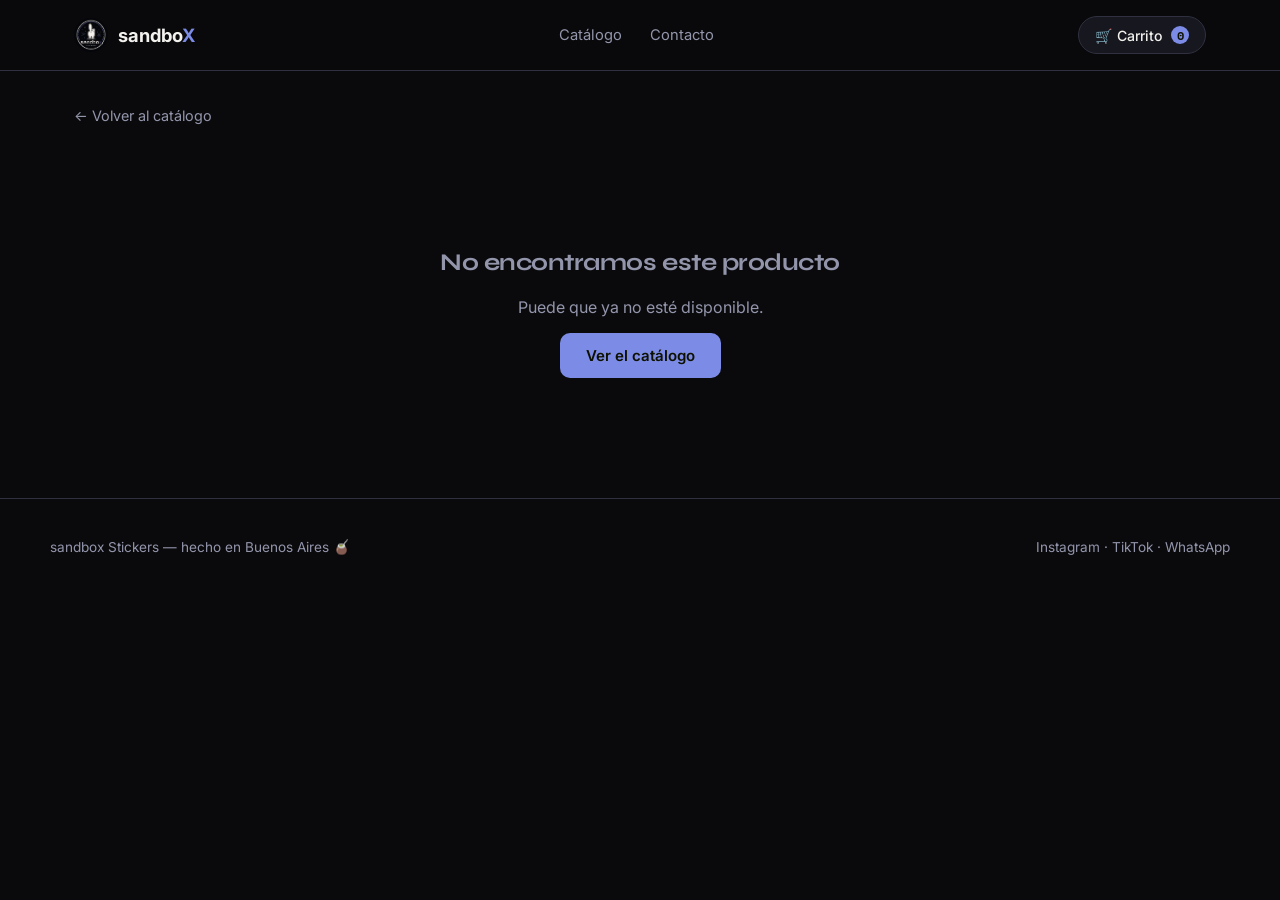
==== producto.html @ 06474141 "Agrego productos.js y producto.hml + estilos.css + carrito.js" ====
<!DOCTYPE html>
<html lang="es-AR">
<head>
<meta charset="UTF-8">
<meta name="viewport" content="width=device-width, initial-scale=1.0">
<title>Producto — sandboX Stickers</title>
<link rel="icon" type="image/png" href="assets/logo.png">
<link rel="preconnect" href="https://fonts.googleapis.com">
<link rel="preconnect" href="https://fonts.gstatic.com" crossorigin>
<link href="https://fonts.googleapis.com/css2?family=Syne:wght@600;700;800&family=Inter:wght@400;500;600&family=Space+Mono:wght@400;700&display=swap" rel="stylesheet">
<link rel="stylesheet" href="estilos.css">
</head>
<body>

<header>
  <div class="nav wrap">
    <a class="logo" href="index.html"><img src="assets/logo.png" alt="sandboX Stickers" class="logo-img"><span>sandbo<span class="logo-x">X</span></span></a>
    <nav class="nav-links">
      <a href="index.html#catalogo">Catálogo</a>
      <a href="index.html#contacto">Contacto</a>
    </nav>
    <button class="btn-carrito" id="botonCarrito" aria-label="Abrir carrito">
      🛒 Carrito <span class="contador-carrito" id="contadorCarrito">0</span>
    </button>
  </div>
</header>

<main class="wrap">
  <a class="volver" href="index.html#catalogo">← Volver al catálogo</a>
  <div id="contenido"></div>
</main>

<footer id="contacto">
  <div class="pie-contenido">
    <span>sandbox Stickers — hecho en Buenos Aires 🧉</span>
    <span>
      <a href="https://www.instagram.com/sandbox2401" target="_blank" rel="noopener">Instagram</a> ·
      <a href="https://www.tiktok.com/@sandbox2401" target="_blank" rel="noopener">TikTok</a> ·
      <a href="https://wa.me/5491130157309" target="_blank" rel="noopener">WhatsApp</a>
    </span>
  </div>
</footer>

<script src="productos.js"></script>
<script src="carrito.js"></script>
<script>
  /* =====================================================================
     PÁGINA DE PRODUCTO
     La dirección es producto.html?id=4  ->  muestra el producto con id 4
     ===================================================================== */

  function obtenerIdDeLaDireccion(){
    const parametros = new URLSearchParams(window.location.search);
    return Number(parametros.get('id'));
  }

  function dibujarProducto(){
    const contenido = document.getElementById('contenido');
    const producto = buscarProducto(obtenerIdDeLaDireccion());

    if (!producto){
      contenido.innerHTML = `
        <div class="no-encontrado">
          <h2>No encontramos este producto</h2>
          <p>Puede que ya no esté disponible.</p>
          <a class="btn btn-principal" href="index.html#catalogo">Ver el catálogo</a>
        </div>`;
      return;
    }

    document.title = `${producto.nombre} — sandboX Stickers`;

    const mensajeConsulta = `Hola! Quiero consultar por: ${producto.nombre} (${formatearPrecio(producto.precio)})`;
    const linkConsulta = `https://wa.me/${TELEFONO_WHATSAPP}?text=${encodeURIComponent(mensajeConsulta)}`;

    contenido.innerHTML = `
      <div class="detalle">
        <div class="detalle-imagen">${armarMiniatura(producto)}</div>
        <div class="detalle-info">
          <span class="detalle-categoria">${producto.categoria}</span>
          <h1>${producto.nombre}</h1>
          <div class="detalle-precio">${formatearPrecio(producto.precio)}</div>
          ${producto.descripcion ? `<p class="detalle-texto">${producto.descripcion}</p>` : ''}
          ${producto.detalle ? `<p class="detalle-texto">${producto.detalle}</p>` : ''}
          <div class="caja-plazo"><strong>Tiempo de entrega:</strong> ${AVISO_PLAZO}</div>
          <div class="detalle-botones">
            <button class="btn btn-principal" id="botonAgregar">Agregar al carrito</button>
            <a class="btn btn-borde" href="${linkConsulta}" target="_blank" rel="noopener">Consultar por WhatsApp</a>
          </div>
        </div>
      </div>
    `;

    document.getElementById('botonAgregar').addEventListener('click', () => {
      agregarAlCarrito(producto.id);
      abrirCarrito();
    });
  }

  iniciarCarrito();
  dibujarProducto();
</script>
</body>
</html>
---- estilos.css ----
:root{
  --bg: #0a0a0d;
  --panel: #16171f;
  --panel-2: #1e2029;
  --line: #2f3140;
  --text: #f2f1ee;
  --text-dim: #9396ab;
  --acento: #7c8ce6;
  --naranja: #ff7a45;
  --rojo: #ff4757;
  --radius: 14px;
}
*{ box-sizing: border-box; }
html{ scroll-behavior: smooth; }
body{
  margin:0;
  background: var(--bg);
  color: var(--text);
  font-family: 'Inter', sans-serif;
  -webkit-font-smoothing: antialiased;
}
h1,h2,h3{ font-family:'Syne', sans-serif; letter-spacing:-0.02em; }
a{ color: inherit; }
button{ font-family: inherit; cursor:pointer; }
:focus-visible{ outline: 2px solid var(--acento); outline-offset: 2px; }

/* ---------- estructura ---------- */
.wrap{ max-width: 1180px; margin: 0 auto; padding: 0 24px; }
.perforacion{
  height: 1px;
  background-image: repeating-linear-gradient(90deg, var(--line) 0 6px, transparent 6px 14px);
  margin: 64px 0;
}

/* ---------- encabezado ---------- */
header{
  position: sticky; top:0; z-index: 40;
  background: rgba(10,10,13,0.85);
  backdrop-filter: blur(10px);
  border-bottom: 1px solid var(--line);
}
.nav{ display:flex; align-items:center; justify-content:space-between; padding: 16px 24px; }
.logo{ display:flex; align-items:center; gap:10px; font-size: 1.15rem; font-weight:700; text-decoration:none; }
.logo-img{ width:34px; height:34px; border-radius:50%; object-fit:cover; }
.logo-x{ color: var(--acento); }
.nav-links{ display:flex; gap:28px; font-size:0.92rem; color: var(--text-dim); }
.nav-links a{ text-decoration:none; }
.nav-links a:hover{ color: var(--text); }
.btn-carrito{
  display:flex; align-items:center; gap:8px;
  background: var(--panel); border:1px solid var(--line); color: var(--text);
  padding: 9px 16px; border-radius: 999px; font-size:0.88rem; font-weight:500;
  transition: border-color .15s ease;
}
.btn-carrito:hover{ border-color: var(--acento); }
.contador-carrito{
  background: var(--acento); color:#0e1000; font-family:'Space Mono',monospace;
  font-size:0.72rem; font-weight:700; min-width:18px; height:18px; border-radius:999px;
  display:flex; align-items:center; justify-content:center; padding: 0 4px;
}

/* ---------- presentación (terminal) ---------- */
.presentacion{ padding: 56px 24px 8px; }
.terminal{
  max-width: 720px; margin: 0 auto;
  background: #0d0e13; border:1px solid var(--line); border-radius: var(--radius);
  overflow:hidden; box-shadow: 0 0 60px -20px rgba(124,140,230,0.25);
}
.terminal-cabecera{
  display:flex; align-items:center; gap:8px;
  padding: 12px 16px; background: var(--panel-2); border-bottom:1px solid var(--line);
}
.punto{ width:11px; height:11px; border-radius:50%; }
.punto.r{ background:#ff5f56; }
.punto.y{ background:#ffbd2e; }
.punto.g{ background:#27c93f; }
.terminal-titulo{
  margin-left:8px; font-family:'Space Mono',monospace; font-size:0.75rem; color: var(--text-dim);
}
.terminal-cuerpo{
  margin:0; padding: 22px 20px 26px; font-family:'Space Mono',monospace; font-size:0.85rem;
  line-height:1.75; white-space:pre-wrap; word-break:break-word; min-height: 220px;
}
.linea{ min-height:1.75em; }
.cm{ color:#6b6f82; font-style:italic; }
.kw{ color: var(--acento); }
.key{ color:#e0b3ff; }
.str{ color:#ffd479; }
.num{ color: var(--naranja); }
.punct{ color: var(--text-dim); }
.code{ color: var(--text); }
.out-text{ color: var(--text); }
.cursor{
  display:inline-block; width:8px; height:1em; background: var(--acento);
  vertical-align:text-bottom; margin-left:2px; animation: parpadeo 1s step-end infinite;
}
@keyframes parpadeo{ 50%{ opacity:0; } }

/* ---------- portada ---------- */
.portada{ padding: 56px 24px 20px; text-align:center; }
.portada-etiqueta{
  display:inline-block; font-family:'Space Mono',monospace; font-size:0.78rem;
  color: var(--acento); border:1px dashed var(--acento); border-radius:999px;
  padding: 5px 14px; margin-bottom: 26px; letter-spacing: 0.04em;
}
.portada h1{ font-size: clamp(2.1rem, 5vw, 3.6rem); line-height:1.05; margin:0 auto; max-width: 820px; font-weight:800; }
.portada h1 .corte{ position:relative; display:inline-block; padding: 0 8px; }
.portada h1 .corte svg{ position:absolute; inset:-6px -4px; width:calc(100% + 8px); height:calc(100% + 12px); }
.portada h1 .corte path{
  fill:none; stroke: var(--naranja); stroke-width:2; stroke-dasharray: 6 6;
  stroke-dashoffset: 300; animation: dibujar 2.2s ease forwards .3s;
}
@keyframes dibujar{ to{ stroke-dashoffset: 0; } }
.portada p{ color: var(--text-dim); max-width: 560px; margin: 22px auto 0; font-size:1.02rem; line-height:1.6; }

/* ---------- filtros ---------- */
.filtros{ display:flex; gap:10px; flex-wrap:wrap; margin-bottom: 30px; }
.chip{
  background: var(--panel); border:1px solid var(--line); color: var(--text-dim);
  padding: 8px 16px; border-radius: 999px; font-size:0.85rem; transition: all .15s ease;
}
.chip.activo, .chip:hover{ border-color: var(--acento); color: var(--text); }
.chip.activo{ background: rgba(124,140,230,0.12); }

/* ---------- tarjetas de producto ---------- */
.grilla{ display:grid; grid-template-columns: repeat(auto-fill, minmax(250px,1fr)); gap: 20px; padding-bottom: 90px; }
.tarjeta{
  background: var(--panel); border:1px solid var(--line); border-radius: var(--radius);
  overflow:hidden; position:relative; display:flex; flex-direction:column;
  transition: border-color .18s ease, transform .18s ease;
}
.tarjeta:hover{ transform: translateY(-3px); border-color: transparent; }
.tarjeta:hover .borde-corte{ opacity:1; }
.borde-corte{
  position:absolute; inset:0; border-radius: var(--radius); pointer-events:none;
  border: 2px dashed var(--acento); opacity:0; transition: opacity .18s ease; z-index:2;
}
.tarjeta-link{ display:flex; flex-direction:column; flex:1; text-decoration:none; color:inherit; }
.miniatura{
  height: 190px; display:flex; align-items:center; justify-content:center;
  color: rgba(237,237,234,0.25); position:relative; overflow:hidden; background: var(--panel-2);
}
.miniatura img{ position:absolute; inset:0; width:100%; height:100%; object-fit:contain; padding:10px; }
.tarjeta-info{ padding: 16px 16px 0; display:flex; flex-direction:column; gap:10px; flex:1; }
.tarjeta-nombre{ font-weight:600; font-size:0.98rem; line-height:1.3; }
.tarjeta-link:hover .tarjeta-nombre{ color: var(--acento); }
.tarjeta-categoria{ font-family:'Space Mono',monospace; font-size:0.68rem; color: var(--text-dim); text-transform:uppercase; letter-spacing:0.03em; margin-top:2px; }
.tarjeta-desc{ margin:0; font-size:0.8rem; line-height:1.5; color: var(--text-dim); }
.tarjeta-ver{ font-size:0.78rem; color: var(--acento); }
.tarjeta-pie{ display:flex; justify-content:space-between; align-items:center; padding: 14px 16px 16px; }
.precio{ font-family:'Space Mono',monospace; font-weight:700; font-size:1.02rem; }
.btn-agregar{
  background: var(--panel-2); border:1px solid var(--line); color: var(--text);
  width: 36px; height:36px; border-radius:8px; font-size:1.1rem; display:flex; align-items:center; justify-content:center;
}
.btn-agregar:hover{ background: var(--acento); color:#0e1000; border-color: var(--acento); }

/* ---------- página de producto ---------- */
.volver{ display:inline-block; margin: 36px 0 24px; color: var(--text-dim); text-decoration:none; font-size:0.9rem; }
.volver:hover{ color: var(--acento); }
.detalle{ display:grid; grid-template-columns: 1fr 1fr; gap: 40px; padding-bottom: 90px; align-items:start; }
.detalle-imagen{
  aspect-ratio: 1 / 1; background: var(--panel-2); border:1px solid var(--line); border-radius: var(--radius);
  position:relative; overflow:hidden; display:flex; align-items:center; justify-content:center;
  color: rgba(237,237,234,0.25);
}
.detalle-imagen svg{ width:72px; height:72px; }
.detalle-imagen img{ position:absolute; inset:0; width:100%; height:100%; object-fit:contain; padding:16px; }
.detalle-categoria{ font-family:'Space Mono',monospace; font-size:0.75rem; color: var(--acento); text-transform:uppercase; letter-spacing:0.04em; }
.detalle-info h1{ font-size: clamp(1.6rem, 3.5vw, 2.4rem); margin: 8px 0 14px; line-height:1.15; }
.detalle-precio{ font-family:'Space Mono',monospace; font-weight:700; font-size:1.6rem; margin-bottom:20px; }
.detalle-texto{ color: var(--text-dim); line-height:1.7; font-size:0.97rem; margin: 0 0 16px; }
.caja-plazo{
  border:1px dashed var(--naranja); border-radius:12px; padding:14px 16px; margin: 22px 0;
  font-size:0.88rem; line-height:1.6; color: var(--text);
}
.caja-plazo strong{ color: var(--naranja); }
.detalle-botones{ display:flex; gap:12px; flex-wrap:wrap; }
.btn{
  border:none; border-radius: 10px; padding: 13px 26px; font-weight:600; font-size:0.94rem;
  transition: transform .12s ease, opacity .15s ease; text-decoration:none; display:inline-block; text-align:center;
}
.btn:active{ transform: scale(0.97); }
.btn-principal{ background: var(--acento); color:#0e1000; }
.btn-principal:hover{ opacity:0.88; }
.btn-borde{ background: transparent; color: var(--text); border:1px solid var(--line); }
.btn-borde:hover{ border-color: var(--text-dim); }
.no-encontrado{ text-align:center; padding: 80px 0 120px; color: var(--text-dim); }

/* ---------- carrito ---------- */
.fondo-oscuro{
  position:fixed; inset:0; background: rgba(0,0,0,0.55); opacity:0; pointer-events:none;
  transition: opacity .2s ease; z-index:60;
}
.fondo-oscuro.abierto{ opacity:1; pointer-events:auto; }
.panel-carrito{
  position:fixed; top:0; right:0; height:100%; width:min(400px,92vw);
  background: var(--panel); border-left:1px solid var(--line);
  transform: translateX(100%); transition: transform .25s ease; z-index:70;
  display:flex; flex-direction:column;
}
.panel-carrito.abierto{ transform: translateX(0); }
.carrito-cabecera{ padding: 22px; border-bottom:1px solid var(--line); display:flex; justify-content:space-between; align-items:center; }
.carrito-cabecera h3{ margin:0; font-size:1.1rem; }
.btn-cerrar{ background:none; border:none; color: var(--text-dim); font-size:1.4rem; line-height:1; }
.btn-cerrar:hover{ color: var(--text); }
.carrito-items{ flex:1; overflow-y:auto; padding: 12px 22px; }
.carrito-vacio{ color: var(--text-dim); font-size:0.9rem; text-align:center; margin-top:60px; }
.item{ display:flex; gap:12px; padding: 16px 0; border-bottom:1px solid var(--line); }
.item-miniatura{ width:52px; height:52px; border-radius:8px; background: var(--panel-2); flex-shrink:0; display:flex; align-items:center; justify-content:center; color: rgba(237,237,234,0.3); overflow:hidden; position:relative; }
.item-miniatura svg{ width:26px; height:26px; }
.item-miniatura img{ position:absolute; inset:0; width:100%; height:100%; object-fit:contain; }
.item-info{ flex:1; min-width:0; }
.item-nombre{ font-size:0.88rem; font-weight:500; }
.item-categoria{ font-family:'Space Mono',monospace; font-size:0.65rem; color: var(--text-dim); text-transform:uppercase; }
.item-controles{ display:flex; align-items:center; gap:10px; margin-top:8px; }
.btn-cantidad{ width:22px; height:22px; border-radius:6px; background: var(--panel-2); border:1px solid var(--line); color:var(--text); font-size:0.85rem; display:flex; align-items:center; justify-content:center; }
.cantidad{ font-family:'Space Mono',monospace; font-size:0.85rem; min-width:16px; text-align:center; }
.item-precio{ font-family:'Space Mono',monospace; font-size:0.85rem; margin-left:auto; }
.btn-quitar{ background:none; border:none; color: var(--rojo); font-size:0.75rem; margin-top:6px; padding:0; }
.carrito-pie{ padding: 20px 22px 24px; border-top:1px solid var(--line); }
.fila-total{ display:flex; justify-content:space-between; font-size:0.95rem; margin-bottom:16px; }
.fila-total .valor{ font-family:'Space Mono',monospace; font-weight:700; }
.btn-finalizar{ width:100%; background: var(--acento); color:#0e1000; }
.btn-finalizar:hover{ opacity:0.88; }

/* ---------- pie de página ---------- */
footer{ border-top:1px solid var(--line); padding: 40px 24px; }
.pie-contenido{ max-width:1180px; margin:0 auto; display:flex; justify-content:space-between; flex-wrap:wrap; gap:16px; color: var(--text-dim); font-size:0.85rem; }
.pie-contenido a{ color: var(--text-dim); text-decoration:none; }
.pie-contenido a:hover{ color: var(--acento); }

@media (max-width: 760px){
  .detalle{ grid-template-columns: 1fr; gap: 24px; }
}
@media (max-width: 640px){
  .nav-links{ display:none; }
  .portada{ padding-top:40px; }
  .terminal-cuerpo{ font-size:0.78rem; padding:18px 14px 22px; }
}
@media (prefers-reduced-motion: reduce){
  *{ animation-duration: 0.01ms !important; transition-duration: 0.01ms !important; }
}
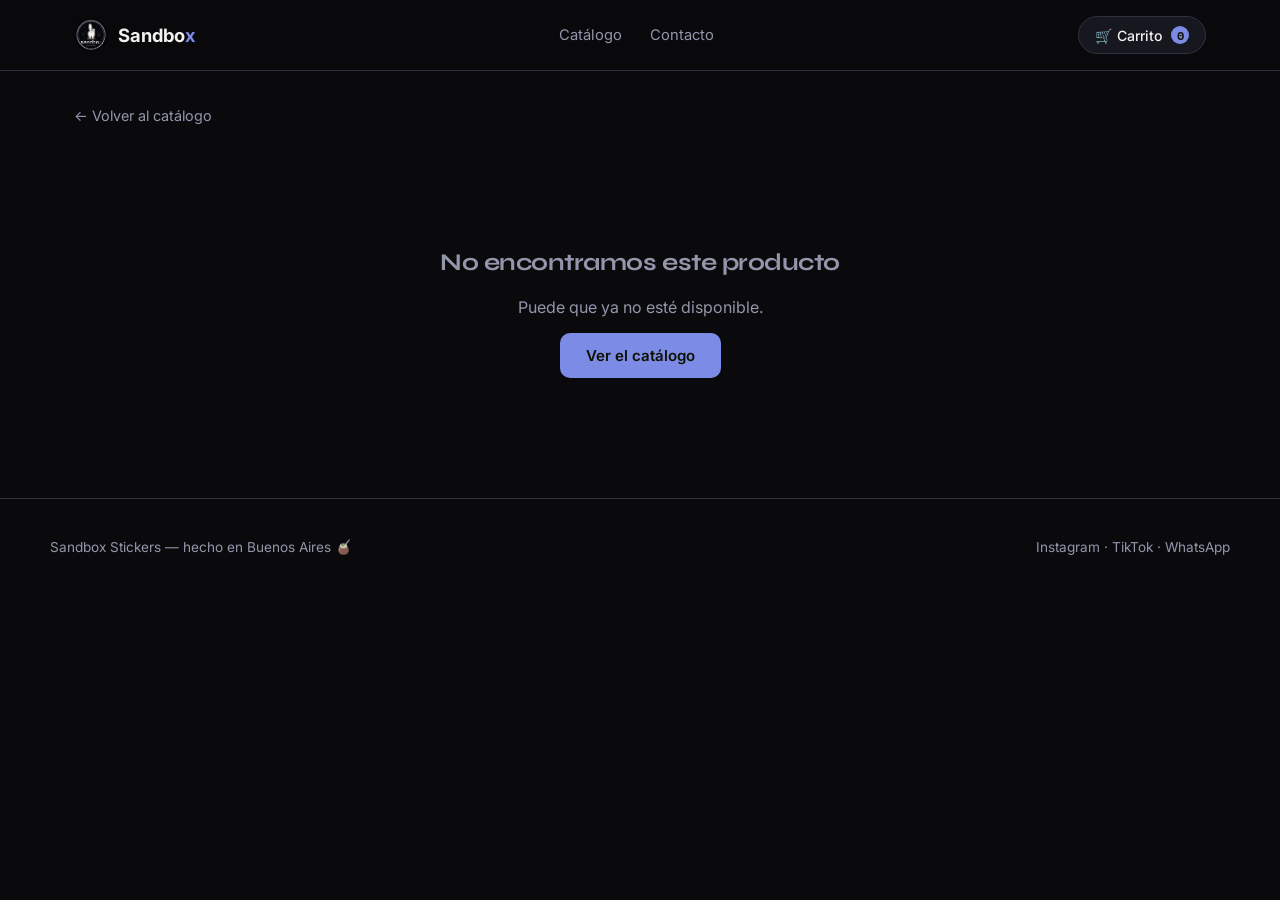
==== commit b60bb615: "Correccion en descripcion de productos e imagenes" ====
--- a/producto.html
+++ b/producto.html
@@ -3,7 +3,7 @@
 <head>
 <meta charset="UTF-8">
 <meta name="viewport" content="width=device-width, initial-scale=1.0">
-<title>Producto — sandboX Stickers</title>
+<title>Producto — Sandbox Stickers</title>
 <link rel="icon" type="image/png" href="assets/logo.png">
 <link rel="preconnect" href="https://fonts.googleapis.com">
 <link rel="preconnect" href="https://fonts.gstatic.com" crossorigin>
@@ -14,7 +14,7 @@
 
 <header>
   <div class="nav wrap">
-    <a class="logo" href="index.html"><img src="assets/logo.png" alt="sandboX Stickers" class="logo-img"><span>sandbo<span class="logo-x">X</span></span></a>
+    <a class="logo" href="index.html"><img src="assets/logo.png" alt="sandboX Stickers" class="logo-img"><span>Sandbo<span class="logo-x">x</span></span></a>
     <nav class="nav-links">
       <a href="index.html#catalogo">Catálogo</a>
       <a href="index.html#contacto">Contacto</a>
@@ -32,7 +32,7 @@
 
 <footer id="contacto">
   <div class="pie-contenido">
-    <span>sandbox Stickers — hecho en Buenos Aires 🧉</span>
+    <span>Sandbox Stickers — hecho en Buenos Aires 🧉</span>
     <span>
       <a href="https://www.instagram.com/sandbox2401" target="_blank" rel="noopener">Instagram</a> ·
       <a href="https://www.tiktok.com/@sandbox2401" target="_blank" rel="noopener">TikTok</a> ·
@@ -80,7 +80,7 @@
           <span class="detalle-categoria">${producto.categoria}</span>
           <h1>${producto.nombre}</h1>
           <div class="detalle-precio">${formatearPrecio(producto.precio)}</div>
-          ${producto.descripcion ? `<p class="detalle-texto">${producto.descripcion}</p>` : ''}
+          ${textoDelProducto(producto) ? `<p class="detalle-texto">${textoDelProducto(producto)}</p>` : ''}
           ${producto.detalle ? `<p class="detalle-texto">${producto.detalle}</p>` : ''}
           <div class="caja-plazo"><strong>Tiempo de entrega:</strong> ${AVISO_PLAZO}</div>
           <div class="detalle-botones">
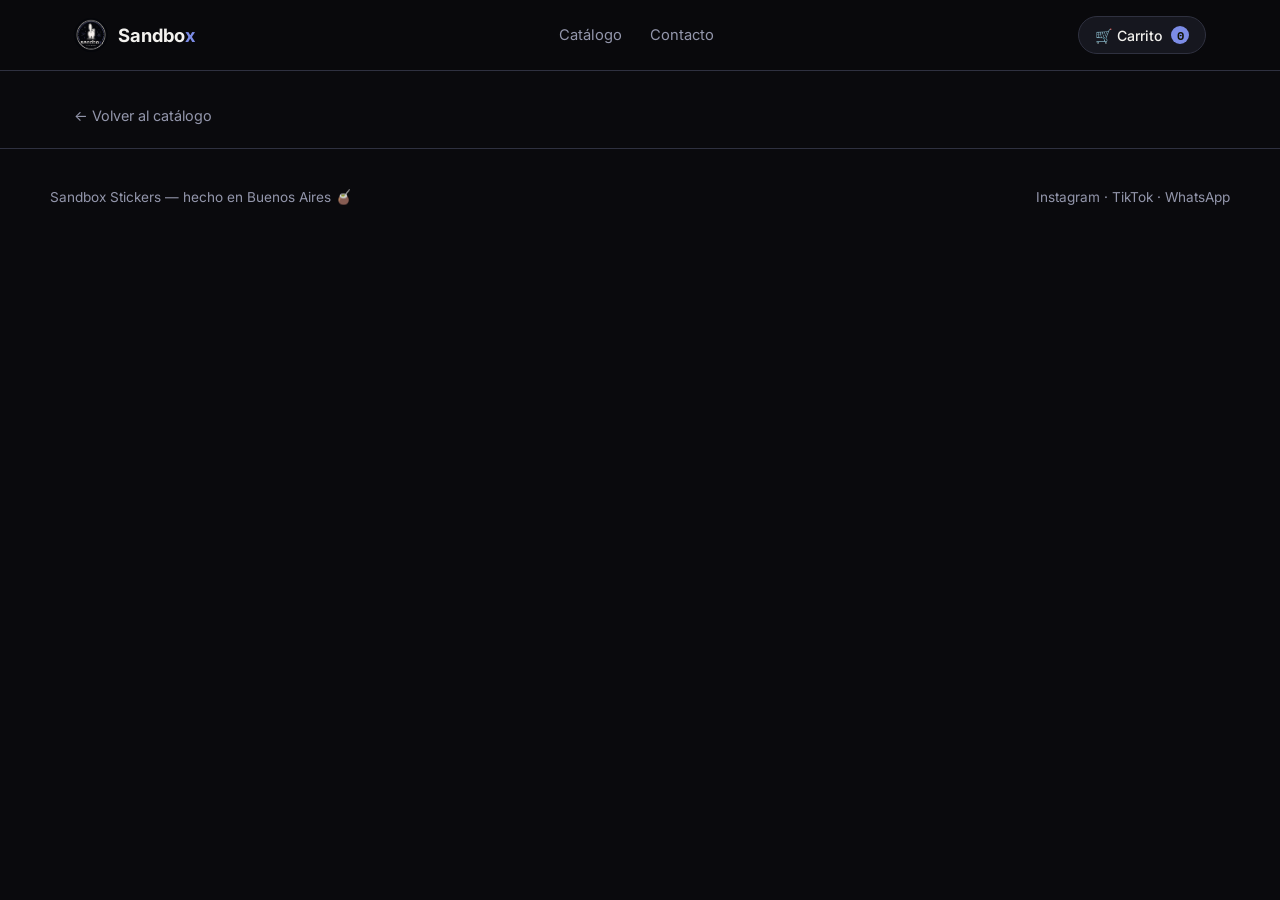
==== commit 47c21549: "Agrego a productos 'imagenes'" ====
--- a/producto.html
+++ b/producto.html
@@ -14,7 +14,7 @@
 
 <header>
   <div class="nav wrap">
-    <a class="logo" href="index.html"><img src="assets/logo.png" alt="sandboX Stickers" class="logo-img"><span>Sandbo<span class="logo-x">x</span></span></a>
+    <a class="logo" href="index.html"><img src="assets/logo.png" alt="Sandbox Stickers" class="logo-img"><span>Sandbo<span class="logo-x">x</span></span></a>
     <nav class="nav-links">
       <a href="index.html#catalogo">Catálogo</a>
       <a href="index.html#contacto">Contacto</a>
@@ -68,16 +68,27 @@
       return;
     }
 
-    document.title = `${producto.nombre} — sandboX Stickers`;
+    document.title = `${producto.nombre} — Sandbox Stickers`;
 
     const mensajeConsulta = `Hola! Quiero consultar por: ${producto.nombre} (${formatearPrecio(producto.precio)})`;
     const linkConsulta = `https://wa.me/${TELEFONO_WHATSAPP}?text=${encodeURIComponent(mensajeConsulta)}`;
+    const fotos = listaDeImagenes(producto);
 
     contenido.innerHTML = `
       <div class="detalle">
-        <div class="detalle-imagen">${armarMiniatura(producto)}</div>
-        <div class="detalle-info">
-          <span class="detalle-categoria">${producto.categoria}</span>
+                <div class="galeria">
+          <div class="detalle-imagen" id="imagenPrincipal">${armarMiniatura(producto)}</div>
+          ${fotos.length > 1 ? `
+            <div class="miniaturas">
+              ${fotos.map((ruta, i) => `
+                <button class="miniatura-foto ${i === 0 ? 'activa' : ''}" data-foto="${ruta}" aria-label="Ver foto ${i + 1}">
+                  <img src="${ruta}" alt="" onerror="this.closest('button').remove()">
+                </button>
+              `).join('')}
+            </div>` : ''}
+        </div>
+                <div class="detalle-info">
+          <span class="detalle-categoria">${producto.categoria}${producto.subcategoria ? ' · ' + producto.subcategoria : ''}</span>
           <h1>${producto.nombre}</h1>
           <div class="detalle-precio">${formatearPrecio(producto.precio)}</div>
           ${textoDelProducto(producto) ? `<p class="detalle-texto">${textoDelProducto(producto)}</p>` : ''}
@@ -95,6 +106,16 @@
       agregarAlCarrito(producto.id);
       abrirCarrito();
     });
+
+        document.querySelectorAll('.miniatura-foto').forEach(boton => {
+      boton.addEventListener('click', () => {
+        document.getElementById('imagenPrincipal').innerHTML =
+          iconoPara(producto.categoria) +
+          `<img src="${boton.dataset.foto}" alt="${producto.nombre}" onerror="this.remove()">`;
+        document.querySelectorAll('.miniatura-foto').forEach(b => b.classList.remove('activa'));
+        boton.classList.add('activa');
+      });
+    });
   }
 
   iniciarCarrito();
--- a/estilos.css
+++ b/estilos.css
@@ -241,3 +241,13 @@
 @media (prefers-reduced-motion: reduce){
   *{ animation-duration: 0.01ms !important; transition-duration: 0.01ms !important; }
 }
+
+/* ---------- galería de fotos del producto ---------- */
+.miniaturas{ display:flex; gap:10px; flex-wrap:wrap; margin-top:12px; }
+.miniatura-foto{
+  width:64px; height:64px; padding:4px; border-radius:10px; border:1px solid var(--line);
+  background: var(--panel-2); overflow:hidden; opacity:0.65; transition: opacity .15s ease, border-color .15s ease;
+}
+.miniatura-foto img{ width:100%; height:100%; object-fit:contain; display:block; }
+.miniatura-foto:hover{ opacity:1; }
+.miniatura-foto.activa{ opacity:1; border-color: var(--acento); }
